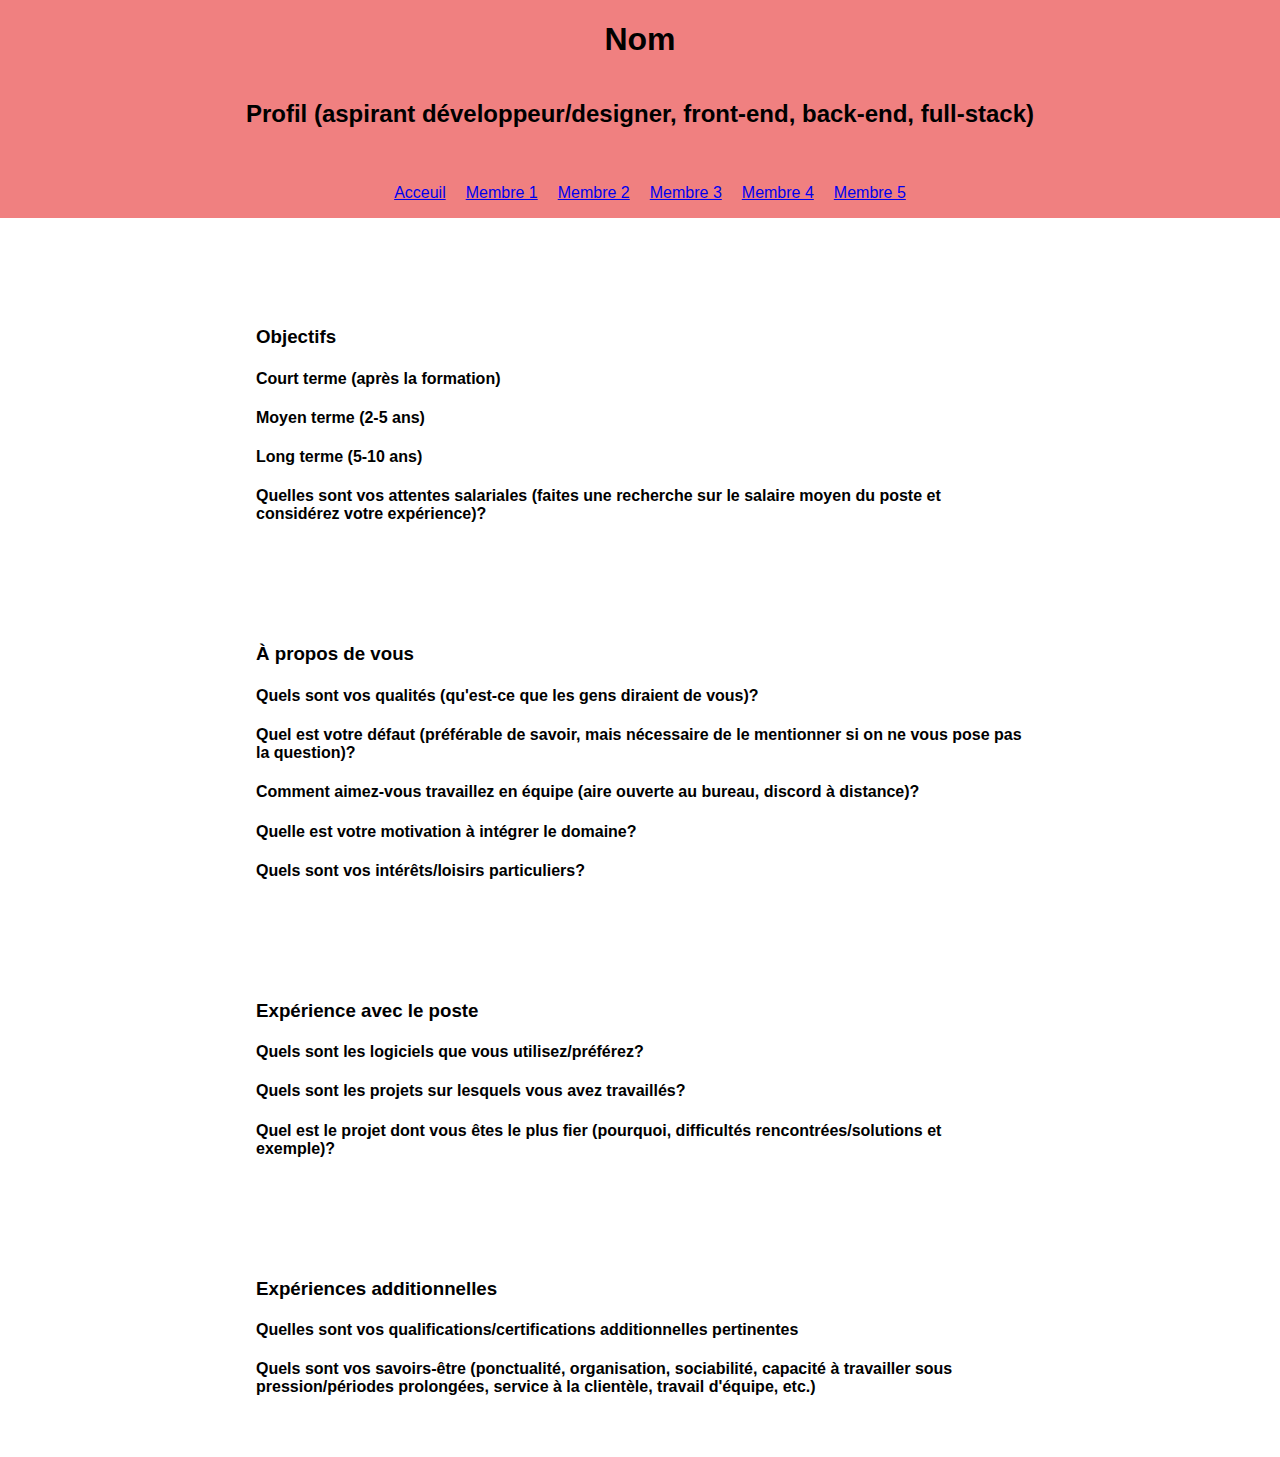
==== tp1_brouillet_felix_deroy_annie_kim/membre1.html @ b914fd21 "ajouter les fichiers de base dans le projet" ====
<!DOCTYPE html>
<html>

<head>
    <meta charset="UTF-8">
    <title>Membre 1</title>
    <link rel="stylesheet" type="text/css" href="css/style.css">
</head>

<body>
    <header class="membre1">
        <h1>Nom</h1>
        <h2>Profil (aspirant développeur/designer, front-end, back-end, full-stack)</h2>
        <nav>
            <ul>
                <li><a href="index.html">Acceuil</a></li>
                <li><a href="membre1.html">Membre 1</a></li>
                <li><a href="membre2.html">Membre 2</a></li>
                <li><a href="membre3.html">Membre 3</a></li>
                <li><a href="membre4.html">Membre 4</a></li>
                <li><a href="membre5.html">Membre 5</a></li>
            </ul>
        </nav>
    </header>
    <main>
        <section>
            <h3>Objectifs</h3>
            <h4>Court terme (après la formation) </h4>
            <h4>Moyen terme (2-5 ans) </h4>
            <h4>Long terme (5-10 ans)</h4>
            <h4>Quelles sont vos attentes salariales (faites une recherche sur le salaire moyen du poste et considérez votre expérience)?</h4>
        </section>
        <section>
            <h3>À propos de vous</h3>
            <h4>Quels sont vos qualités (qu'est-ce que les gens diraient de vous)?</h4>
            <h4>Quel est votre défaut (préférable de savoir, mais nécessaire de le mentionner si on ne vous pose pas la question)?</h4>
            <h4>Comment aimez-vous travaillez en équipe (aire ouverte au bureau, discord à distance)?</h4>
            <h4>Quelle est votre motivation à intégrer le domaine?</h4>
            <h4>Quels sont vos intérêts/loisirs particuliers?</h4>
        </section>
        <section>
            <h3>Expérience avec le poste</h3>
            <h4>Quels sont les logiciels que vous utilisez/préférez?</h4>
            <h4>Quels sont les projets sur lesquels vous avez travaillés?</h4>
            <h4>Quel est le projet dont vous êtes le plus fier (pourquoi, difficultés rencontrées/solutions et exemple)?
            </h4>
        </section>
        <section>
            <h3>Expériences additionnelles</h3>
            <h4>Quelles sont vos qualifications/certifications additionnelles pertinentes</h4>
            <h4>Quels sont vos savoirs-être (ponctualité, organisation, sociabilité, capacité à travailler sous pression/périodes prolongées, service à la clientèle, travail d'équipe, etc.)</h4>
        </section>
    </main>
</body>

</html>
---- tp1_brouillet_felix_deroy_annie_kim/css/style.css ----
body {
    font-family: Arial, sans-serif;
    margin: 0px;
  }
  
  header {
    display: flex;
    flex-direction: column;
    align-items: center;
    text-align: center;
  }
  
  nav {
    display: flex;
    justify-content: center;
    margin-top: 20px;
  }
  
  nav ul {
    list-style: none;
    display: flex;
  }
  
  nav li {
    margin-right: 20px;
  }
  
  main {
    display: flex;
    flex-wrap: wrap;
    justify-content: center;
    margin-top: 50px;
  }
  
  section {
    width: 60%;
    margin: 20px;
    padding: 20px;
    text-align: left;
  }

  .membre1 {
    background-color: lightcoral;    
  }
  .membre2 {
    background-color: lightgreen;    
  }
  .membre3 {
    background-color: lightblue;    
  }
  .membre4 {
    background-color: lightgoldenrodyellow;    
  }
  .membre5 {
    background-color: lightseagreen;    
  }
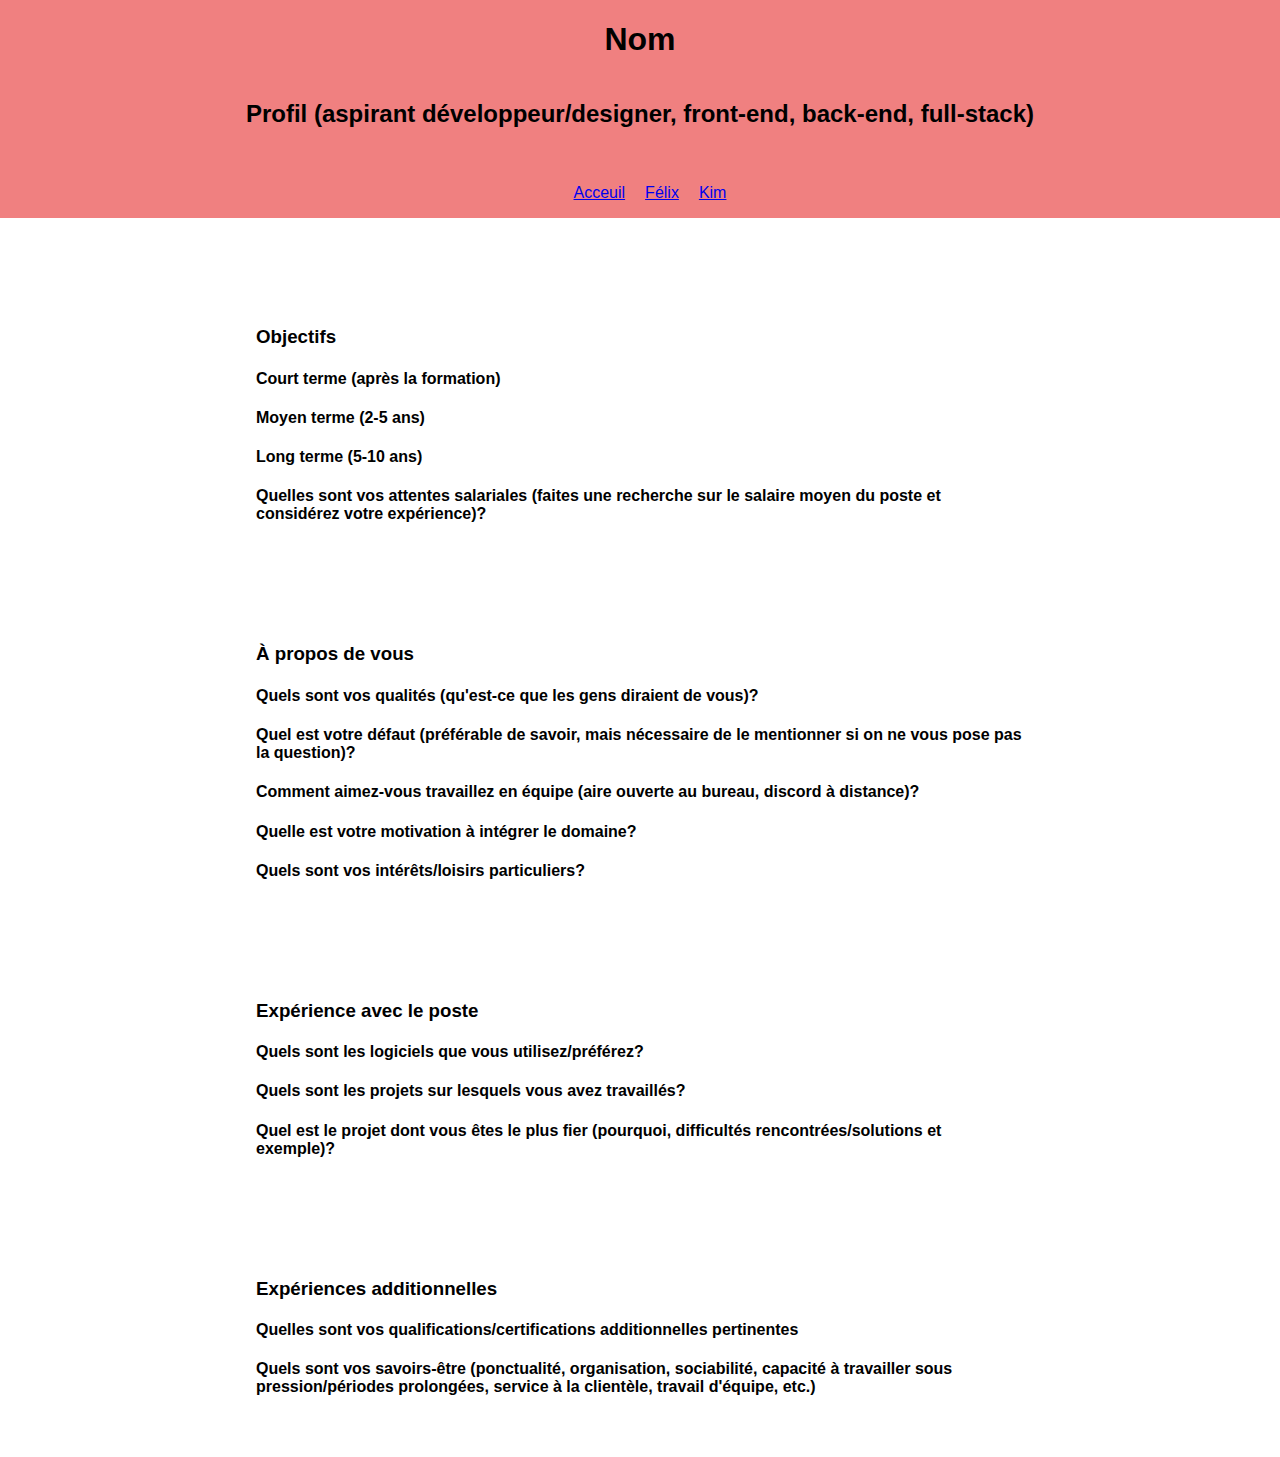
==== commit 4e970e8f: "modification des prenoms de membre 1 et membre 2 dans la page de m embre 1" ====
--- a/tp1_brouillet_felix_deroy_annie_kim/membre1.html
+++ b/tp1_brouillet_felix_deroy_annie_kim/membre1.html
@@ -14,11 +14,8 @@
         <nav>
             <ul>
                 <li><a href="index.html">Acceuil</a></li>
-                <li><a href="membre1.html">Membre 1</a></li>
-                <li><a href="membre2.html">Membre 2</a></li>
-                <li><a href="membre3.html">Membre 3</a></li>
-                <li><a href="membre4.html">Membre 4</a></li>
-                <li><a href="membre5.html">Membre 5</a></li>
+                <li><a href="membre1.html">Félix</a></li>
+                <li><a href="membre2.html">Kim</a></li>
             </ul>
         </nav>
     </header>
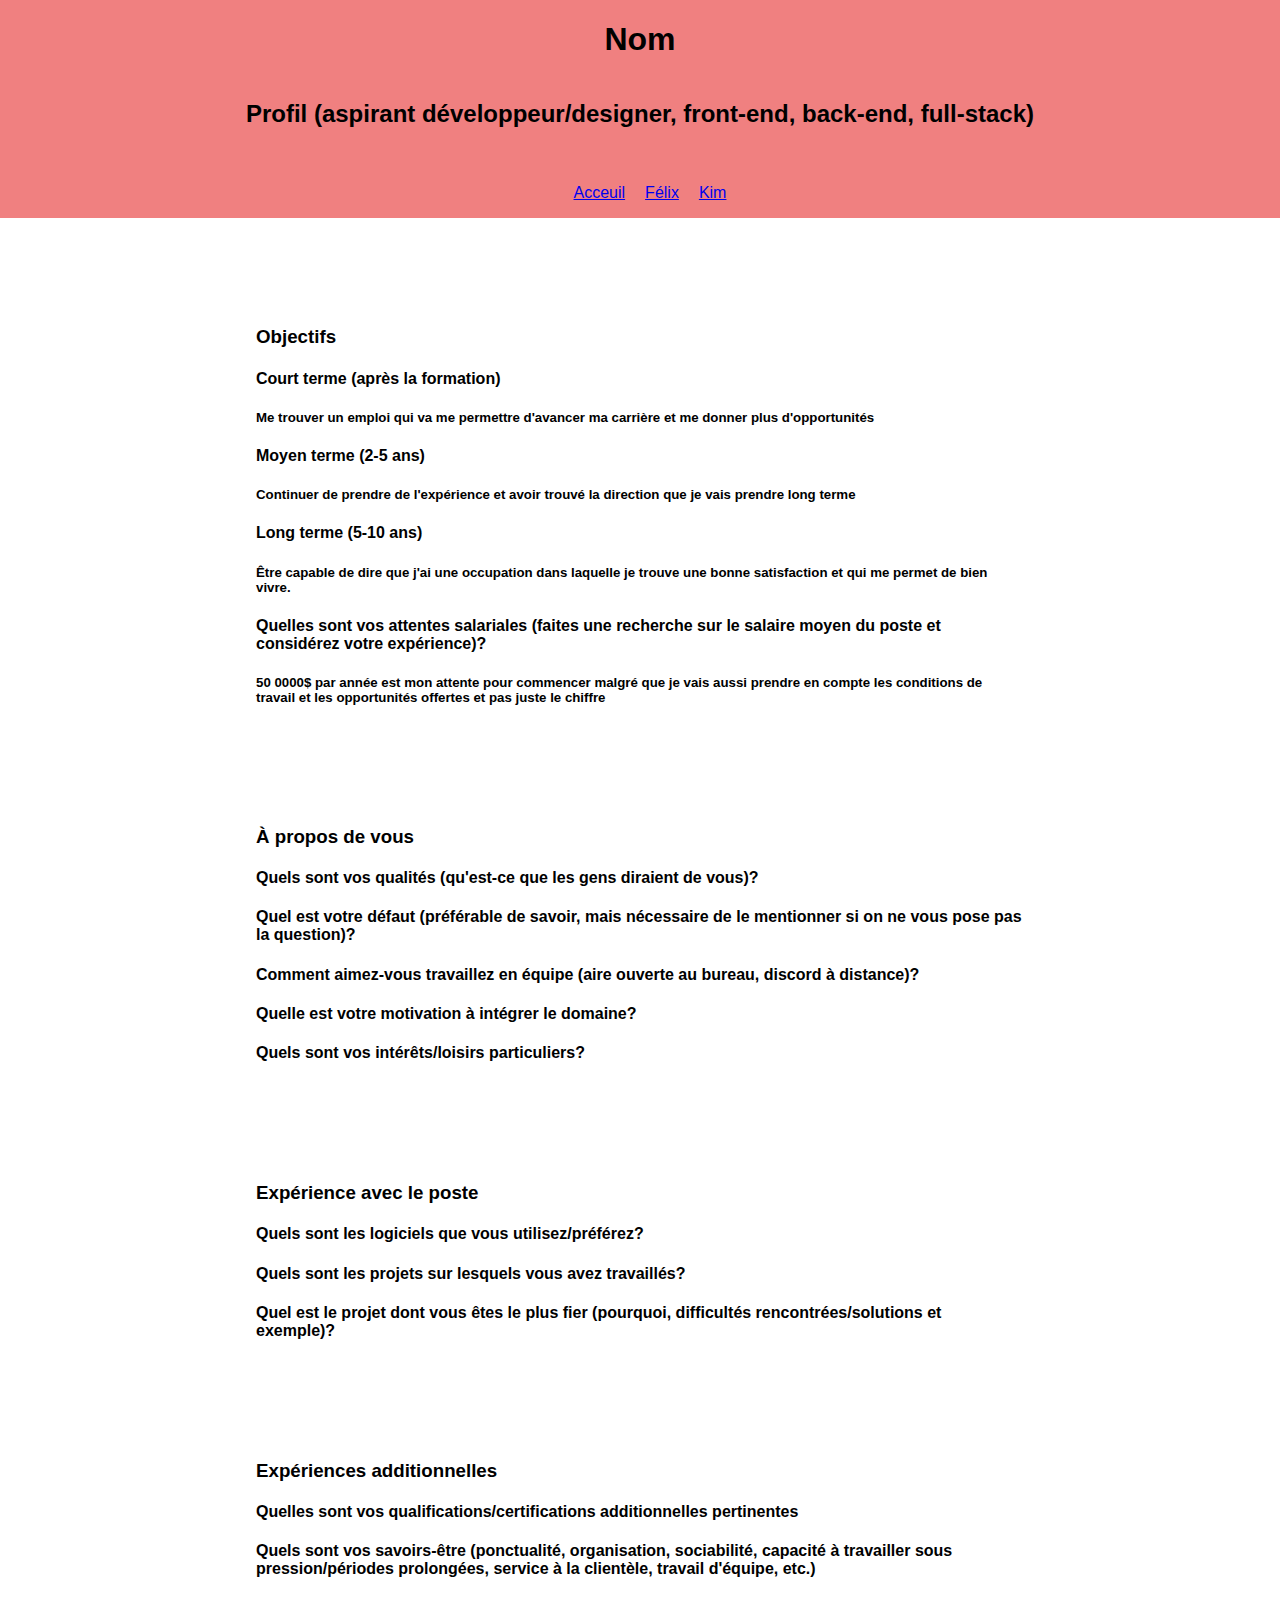
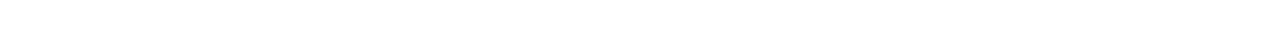
==== commit b6d45f85: "modification de la première section de membre 1 (felix)" ====
--- a/tp1_brouillet_felix_deroy_annie_kim/membre1.html
+++ b/tp1_brouillet_felix_deroy_annie_kim/membre1.html
@@ -22,10 +22,14 @@
     <main>
         <section>
             <h3>Objectifs</h3>
-            <h4>Court terme (après la formation) </h4>
+            <h4>Court terme (après la formation)</h4>
+            <h5>Me trouver un emploi qui va me permettre d'avancer ma carrière et me donner plus d'opportunités</h5>
             <h4>Moyen terme (2-5 ans) </h4>
+            <h5>Continuer de prendre de l'expérience et avoir trouvé la direction que je vais prendre long terme</h5>
             <h4>Long terme (5-10 ans)</h4>
+            <h5>Être capable de dire que j'ai une occupation dans laquelle je trouve une bonne satisfaction et qui me permet de bien vivre. </h5>
             <h4>Quelles sont vos attentes salariales (faites une recherche sur le salaire moyen du poste et considérez votre expérience)?</h4>
+            <h5>50 0000$ par année est mon attente pour commencer malgré que je vais aussi prendre en compte les conditions de travail et les opportunités offertes et pas juste le chiffre </h5>
         </section>
         <section>
             <h3>À propos de vous</h3>
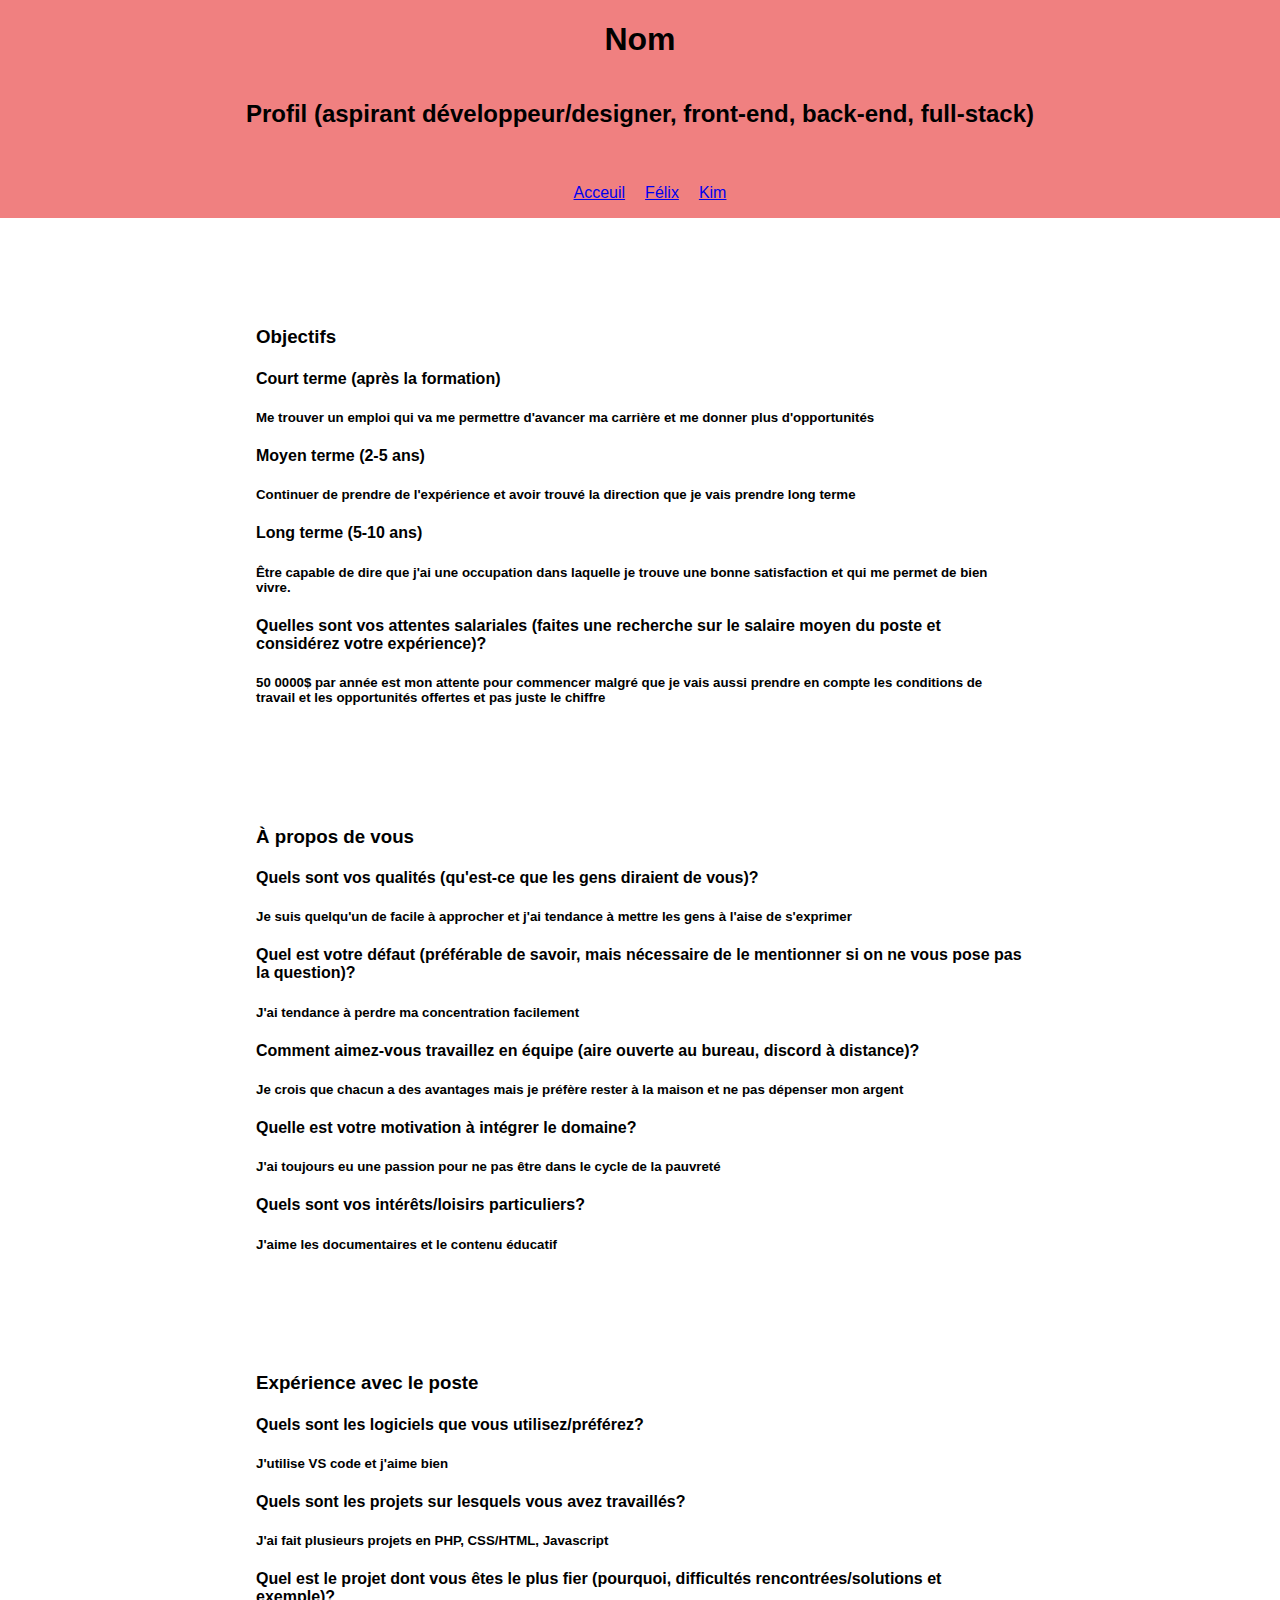
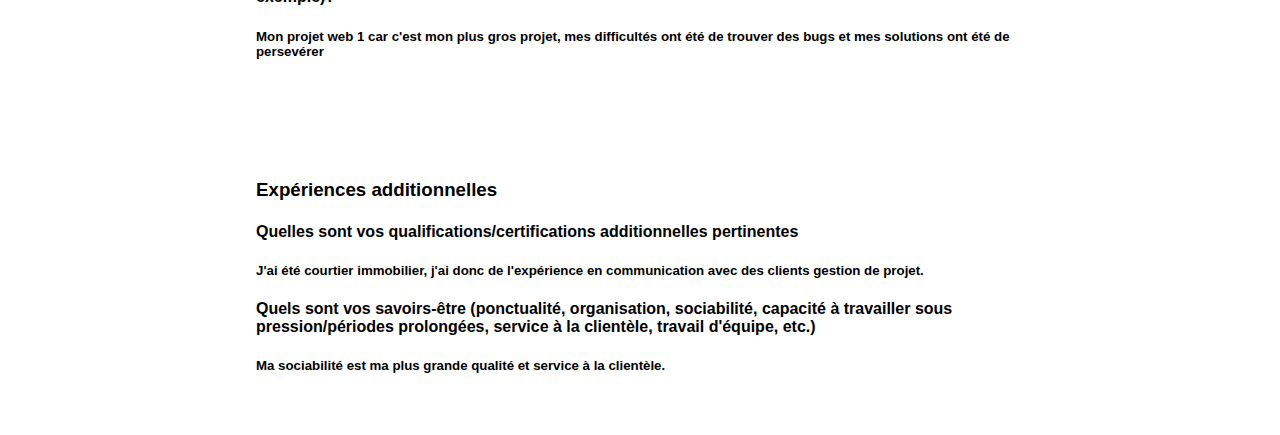
==== commit a7f80d05: "Finalisation de mon membre 1 (felix brouillet)" ====
--- a/tp1_brouillet_felix_deroy_annie_kim/membre1.html
+++ b/tp1_brouillet_felix_deroy_annie_kim/membre1.html
@@ -34,22 +34,32 @@
         <section>
             <h3>À propos de vous</h3>
             <h4>Quels sont vos qualités (qu'est-ce que les gens diraient de vous)?</h4>
+            <h5>Je suis quelqu'un de facile à approcher et j'ai tendance à mettre les gens à l'aise de s'exprimer</h5>
             <h4>Quel est votre défaut (préférable de savoir, mais nécessaire de le mentionner si on ne vous pose pas la question)?</h4>
+            <h5>J'ai tendance à perdre ma concentration facilement</h5>
             <h4>Comment aimez-vous travaillez en équipe (aire ouverte au bureau, discord à distance)?</h4>
+            <h5>Je crois que chacun a des avantages mais je préfère rester à la maison et ne pas dépenser mon argent</h5>
             <h4>Quelle est votre motivation à intégrer le domaine?</h4>
+            <h5>J'ai toujours eu une passion pour ne pas être dans le cycle de la pauvreté</h5>
             <h4>Quels sont vos intérêts/loisirs particuliers?</h4>
+            <h5>J'aime les documentaires et le contenu éducatif</h5>
         </section>
         <section>
             <h3>Expérience avec le poste</h3>
             <h4>Quels sont les logiciels que vous utilisez/préférez?</h4>
+            <h5>J'utilise VS code et j'aime bien</h5>
             <h4>Quels sont les projets sur lesquels vous avez travaillés?</h4>
+            <h5>J'ai fait plusieurs projets en PHP, CSS/HTML, Javascript</h5>
             <h4>Quel est le projet dont vous êtes le plus fier (pourquoi, difficultés rencontrées/solutions et exemple)?
+            <h5>Mon projet web 1 car c'est mon plus gros projet, mes difficultés ont été de trouver des bugs et mes solutions ont été de persevérer</h5>
             </h4>
         </section>
         <section>
             <h3>Expériences additionnelles</h3>
             <h4>Quelles sont vos qualifications/certifications additionnelles pertinentes</h4>
+            <h5>J'ai été courtier immobilier, j'ai donc de l'expérience en communication avec des clients gestion de projet.</h5>
             <h4>Quels sont vos savoirs-être (ponctualité, organisation, sociabilité, capacité à travailler sous pression/périodes prolongées, service à la clientèle, travail d'équipe, etc.)</h4>
+            <h5>Ma sociabilité est ma plus grande qualité et service à la clientèle.</h5>
         </section>
     </main>
 </body>
--- a/tp1_brouillet_felix_deroy_annie_kim/css/style.css
+++ b/tp1_brouillet_felix_deroy_annie_kim/css/style.css
@@ -44,13 +44,4 @@
   }
   .membre2 {
     background-color: lightgreen;    
-  }
-  .membre3 {
-    background-color: lightblue;    
-  }
-  .membre4 {
-    background-color: lightgoldenrodyellow;    
-  }
-  .membre5 {
-    background-color: lightseagreen;    
   }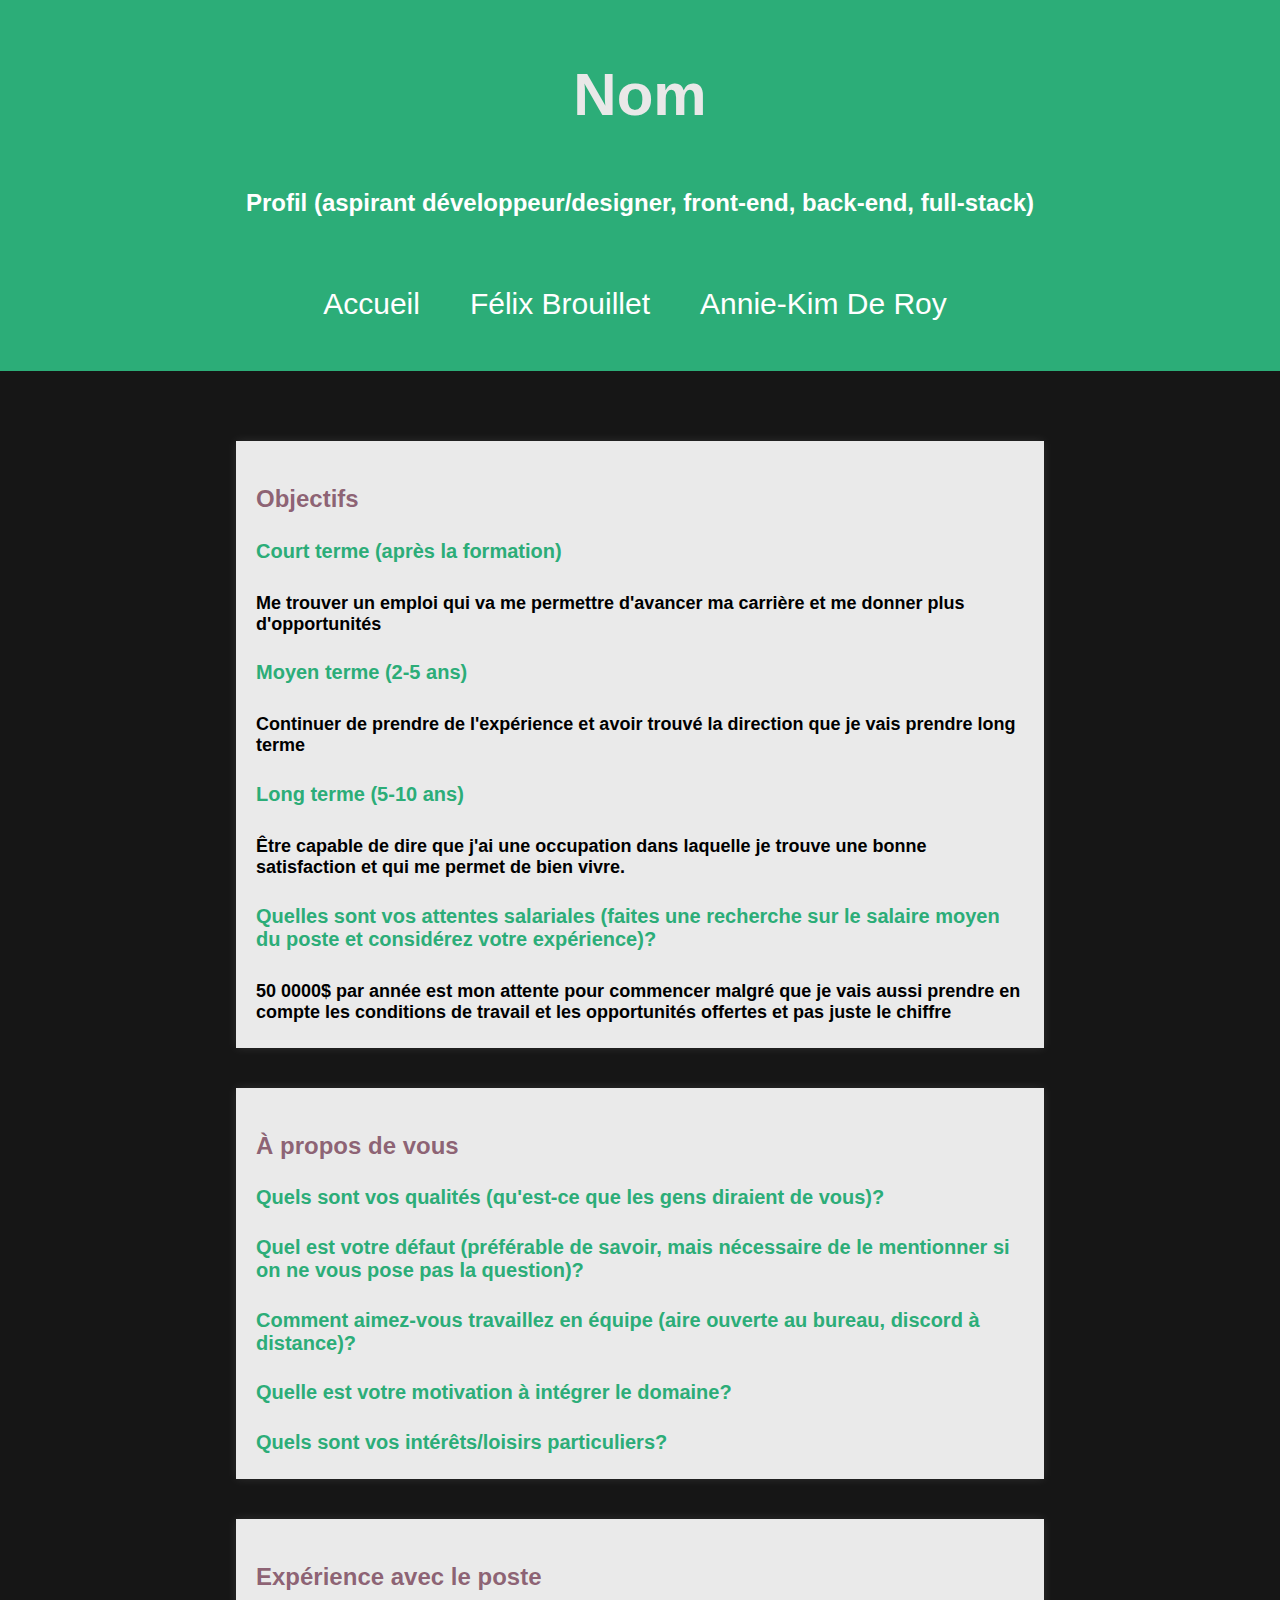
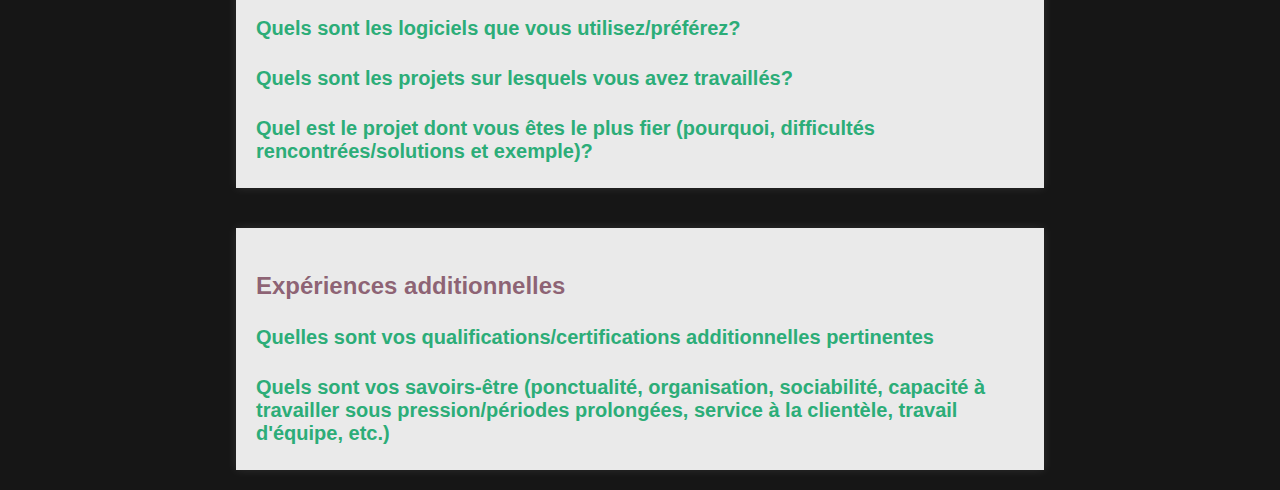
==== commit b916f3bd: "Addition du scss, html de la page d'accueil et de ma page perso." ====
--- a/tp1_brouillet_felix_deroy_annie_kim/membre1.html
+++ b/tp1_brouillet_felix_deroy_annie_kim/membre1.html
@@ -13,9 +13,9 @@
         <h2>Profil (aspirant développeur/designer, front-end, back-end, full-stack)</h2>
         <nav>
             <ul>
-                <li><a href="index.html">Acceuil</a></li>
-                <li><a href="membre1.html">Félix</a></li>
-                <li><a href="membre2.html">Kim</a></li>
+                <li><a href="index.html">Accueil</a></li>
+                <li><a href="membre1.html">Félix Brouillet</a></li>
+                <li><a href="membre2.html">Annie-Kim De Roy</a></li>
             </ul>
         </nav>
     </header>
@@ -34,32 +34,22 @@
         <section>
             <h3>À propos de vous</h3>
             <h4>Quels sont vos qualités (qu'est-ce que les gens diraient de vous)?</h4>
-            <h5>Je suis quelqu'un de facile à approcher et j'ai tendance à mettre les gens à l'aise de s'exprimer</h5>
             <h4>Quel est votre défaut (préférable de savoir, mais nécessaire de le mentionner si on ne vous pose pas la question)?</h4>
-            <h5>J'ai tendance à perdre ma concentration facilement</h5>
             <h4>Comment aimez-vous travaillez en équipe (aire ouverte au bureau, discord à distance)?</h4>
-            <h5>Je crois que chacun a des avantages mais je préfère rester à la maison et ne pas dépenser mon argent</h5>
             <h4>Quelle est votre motivation à intégrer le domaine?</h4>
-            <h5>J'ai toujours eu une passion pour ne pas être dans le cycle de la pauvreté</h5>
             <h4>Quels sont vos intérêts/loisirs particuliers?</h4>
-            <h5>J'aime les documentaires et le contenu éducatif</h5>
         </section>
         <section>
             <h3>Expérience avec le poste</h3>
             <h4>Quels sont les logiciels que vous utilisez/préférez?</h4>
-            <h5>J'utilise VS code et j'aime bien</h5>
             <h4>Quels sont les projets sur lesquels vous avez travaillés?</h4>
-            <h5>J'ai fait plusieurs projets en PHP, CSS/HTML, Javascript</h5>
             <h4>Quel est le projet dont vous êtes le plus fier (pourquoi, difficultés rencontrées/solutions et exemple)?
-            <h5>Mon projet web 1 car c'est mon plus gros projet, mes difficultés ont été de trouver des bugs et mes solutions ont été de persevérer</h5>
             </h4>
         </section>
         <section>
             <h3>Expériences additionnelles</h3>
             <h4>Quelles sont vos qualifications/certifications additionnelles pertinentes</h4>
-            <h5>J'ai été courtier immobilier, j'ai donc de l'expérience en communication avec des clients gestion de projet.</h5>
             <h4>Quels sont vos savoirs-être (ponctualité, organisation, sociabilité, capacité à travailler sous pression/périodes prolongées, service à la clientèle, travail d'équipe, etc.)</h4>
-            <h5>Ma sociabilité est ma plus grande qualité et service à la clientèle.</h5>
         </section>
     </main>
 </body>
--- a/tp1_brouillet_felix_deroy_annie_kim/css/style.css
+++ b/tp1_brouillet_felix_deroy_annie_kim/css/style.css
@@ -1,47 +1,131 @@
 body {
-    font-family: Arial, sans-serif;
-    margin: 0px;
-  }
-  
-  header {
-    display: flex;
-    flex-direction: column;
-    align-items: center;
-    text-align: center;
-  }
-  
-  nav {
-    display: flex;
-    justify-content: center;
-    margin-top: 20px;
-  }
-  
-  nav ul {
-    list-style: none;
-    display: flex;
-  }
-  
-  nav li {
-    margin-right: 20px;
-  }
-  
-  main {
-    display: flex;
-    flex-wrap: wrap;
-    justify-content: center;
-    margin-top: 50px;
-  }
-  
-  section {
-    width: 60%;
-    margin: 20px;
-    padding: 20px;
-    text-align: left;
-  }
+  font-family: Arial, sans-serif;
+  margin: 0px;
+  background-color: #161616;
+}
 
-  .membre1 {
-    background-color: lightcoral;    
-  }
-  .membre2 {
-    background-color: lightgreen;    
-  }+header {
+  display: flex;
+  flex-direction: column;
+  align-items: center;
+  text-align: center;
+  background-color: rgba(94, 29, 56, 0.6784313725);
+  padding: 20px;
+  color: white;
+}
+
+nav {
+  display: flex;
+  justify-content: center;
+  margin-top: 20px;
+  font-size: 25px;
+}
+nav ul {
+  list-style: none;
+  display: flex;
+}
+nav ul li a {
+  text-decoration: none;
+  color: white;
+  position: relative;
+  margin-right: 30px;
+}
+nav ul li a:before {
+  content: "";
+  position: absolute;
+  width: 100%;
+  height: 2px;
+  bottom: -4px;
+  left: 0;
+  background-color: transparent;
+  visibility: hidden;
+  transform: scaleX(0);
+  transition: all 0.3s ease-in-out;
+}
+nav ul li a:hover {
+  color: #d45676;
+  font-weight: bold;
+}
+nav ul li a:hover:before {
+  visibility: visible;
+  background-color: #d45676;
+  transform: scaleX(1);
+}
+
+main {
+  display: flex;
+  flex-wrap: wrap;
+  justify-content: center;
+  margin-top: 50px;
+}
+
+section {
+  width: 60%;
+  margin: 20px;
+  padding: 20px;
+  text-align: left;
+  background-color: rgba(250, 250, 250, 0.9333333333);
+  box-shadow: 0px 0px 10px rgba(255, 255, 255, 0.1);
+}
+section h3 {
+  color: rgba(94, 29, 56, 0.6784313725);
+  font-size: 24px;
+  margin-bottom: 10px;
+}
+section h4 {
+  color: #2cad78;
+  font-size: 20px;
+  margin-bottom: 5px;
+}
+section h5 {
+  color: #000000;
+  font-size: 18px;
+  margin-bottom: 5px;
+}
+section p {
+  color: #000000;
+  font-size: 18px;
+  line-height: 1.5;
+  font-weight: bold;
+}
+
+.membre1 {
+  background-color: #2cad78;
+}
+
+.membre2 {
+  background-color: rgb(101, 59, 129);
+}
+
+nav {
+  font-size: 30px;
+}
+nav ul li {
+  margin-right: 20px;
+}
+
+h1 {
+  color: rgb(233, 232, 232);
+  font-size: 60px;
+}
+
+div {
+  display: flex;
+  align-items: center;
+  justify-content: center;
+  margin-top: 50px;
+}
+div img {
+  width: 600px;
+  height: auto;
+  margin-right: 20px;
+  margin-left: 20px;
+  border-radius: 60px;
+}
+div h2 {
+  text-align: left;
+  width: 30%;
+  line-height: 1.5;
+  font-weight: normal;
+  color: rgb(240, 240, 240);
+}/*# sourceMappingURL=style.css.map */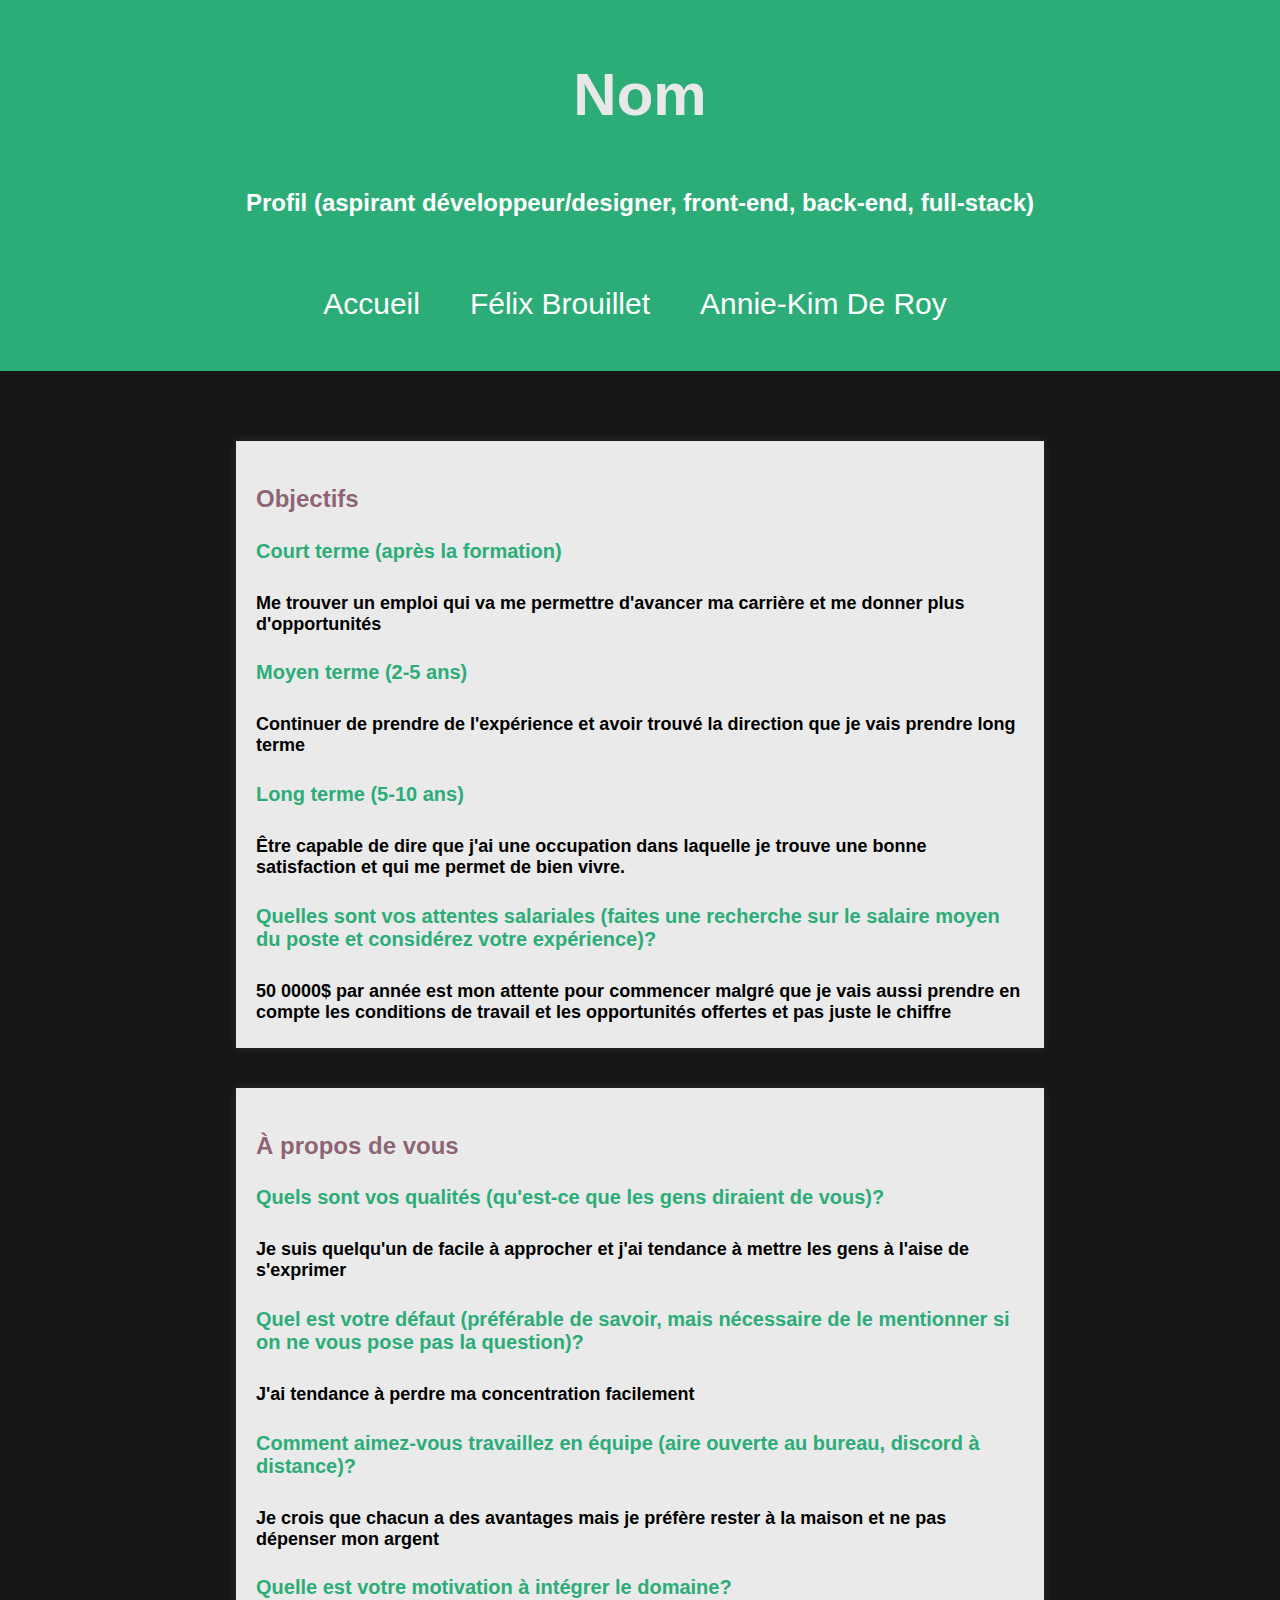
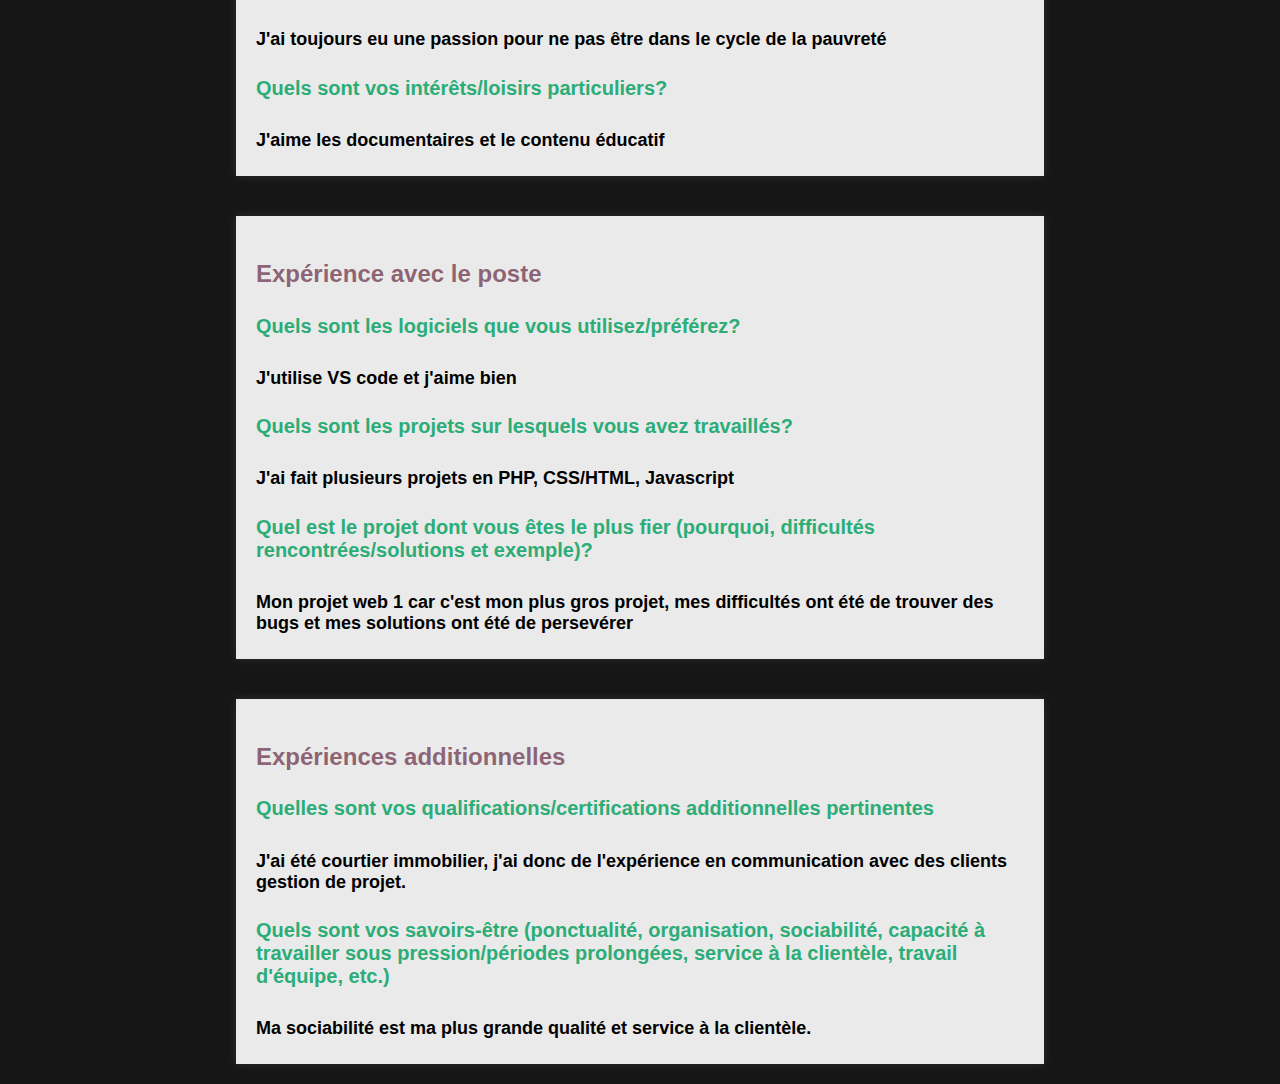
==== commit a4b0aa07: "Merge branch 'main' of https://github.com/felixbrouillet/spogeth_team into kim" ====
--- a/tp1_brouillet_felix_deroy_annie_kim/membre1.html
+++ b/tp1_brouillet_felix_deroy_annie_kim/membre1.html
@@ -34,22 +34,32 @@
         <section>
             <h3>À propos de vous</h3>
             <h4>Quels sont vos qualités (qu'est-ce que les gens diraient de vous)?</h4>
+            <h5>Je suis quelqu'un de facile à approcher et j'ai tendance à mettre les gens à l'aise de s'exprimer</h5>
             <h4>Quel est votre défaut (préférable de savoir, mais nécessaire de le mentionner si on ne vous pose pas la question)?</h4>
+            <h5>J'ai tendance à perdre ma concentration facilement</h5>
             <h4>Comment aimez-vous travaillez en équipe (aire ouverte au bureau, discord à distance)?</h4>
+            <h5>Je crois que chacun a des avantages mais je préfère rester à la maison et ne pas dépenser mon argent</h5>
             <h4>Quelle est votre motivation à intégrer le domaine?</h4>
+            <h5>J'ai toujours eu une passion pour ne pas être dans le cycle de la pauvreté</h5>
             <h4>Quels sont vos intérêts/loisirs particuliers?</h4>
+            <h5>J'aime les documentaires et le contenu éducatif</h5>
         </section>
         <section>
             <h3>Expérience avec le poste</h3>
             <h4>Quels sont les logiciels que vous utilisez/préférez?</h4>
+            <h5>J'utilise VS code et j'aime bien</h5>
             <h4>Quels sont les projets sur lesquels vous avez travaillés?</h4>
+            <h5>J'ai fait plusieurs projets en PHP, CSS/HTML, Javascript</h5>
             <h4>Quel est le projet dont vous êtes le plus fier (pourquoi, difficultés rencontrées/solutions et exemple)?
+            <h5>Mon projet web 1 car c'est mon plus gros projet, mes difficultés ont été de trouver des bugs et mes solutions ont été de persevérer</h5>
             </h4>
         </section>
         <section>
             <h3>Expériences additionnelles</h3>
             <h4>Quelles sont vos qualifications/certifications additionnelles pertinentes</h4>
+            <h5>J'ai été courtier immobilier, j'ai donc de l'expérience en communication avec des clients gestion de projet.</h5>
             <h4>Quels sont vos savoirs-être (ponctualité, organisation, sociabilité, capacité à travailler sous pression/périodes prolongées, service à la clientèle, travail d'équipe, etc.)</h4>
+            <h5>Ma sociabilité est ma plus grande qualité et service à la clientèle.</h5>
         </section>
     </main>
 </body>
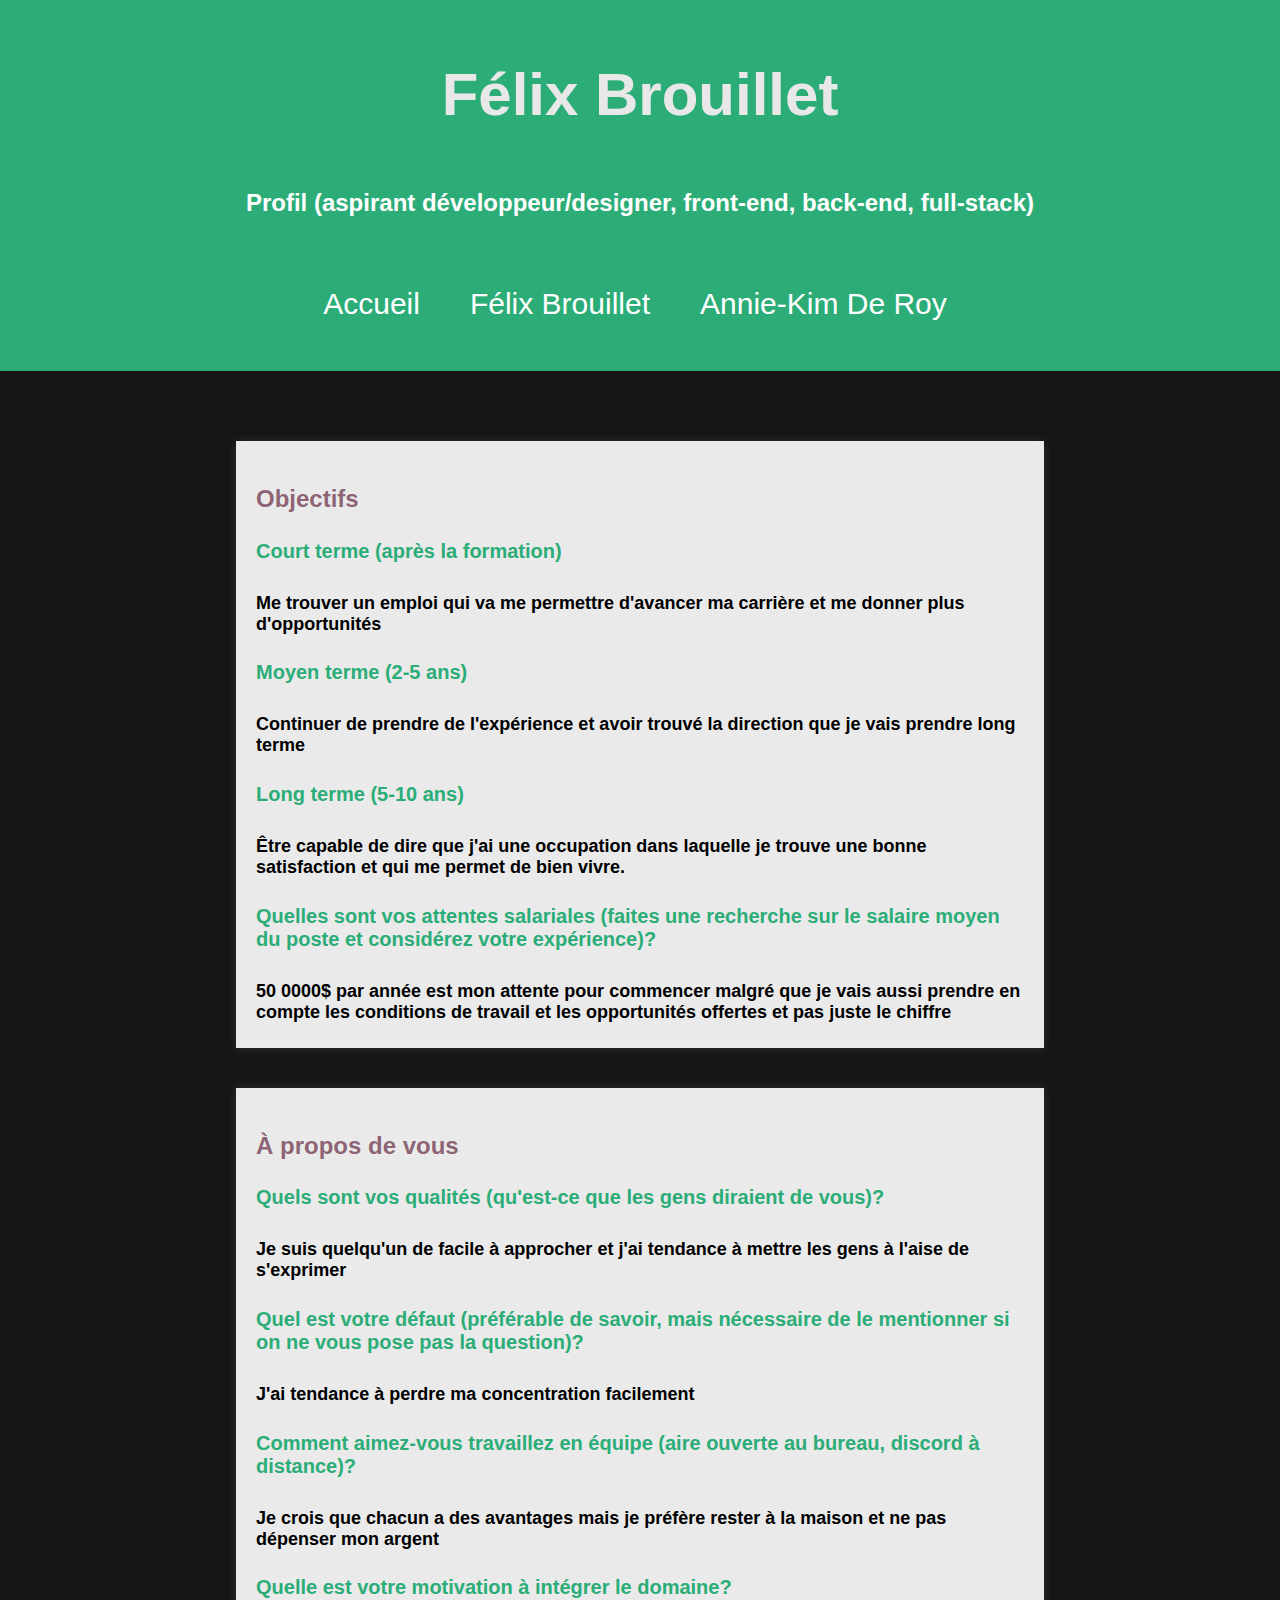
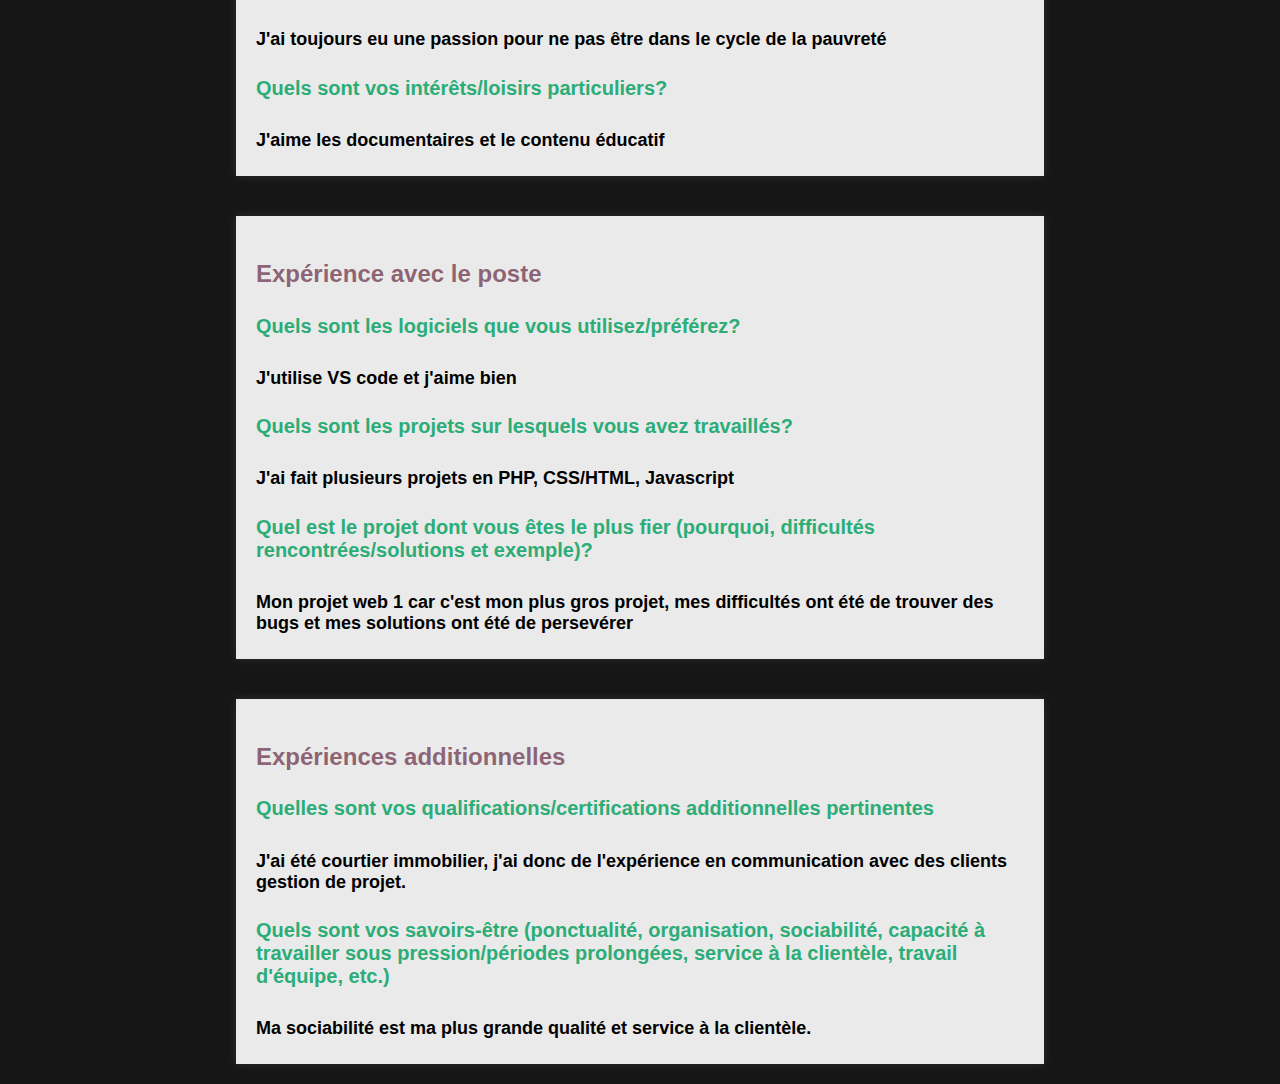
==== commit 174462a3: "Ajout du mon de felix dans le h1" ====
--- a/tp1_brouillet_felix_deroy_annie_kim/membre1.html
+++ b/tp1_brouillet_felix_deroy_annie_kim/membre1.html
@@ -9,7 +9,7 @@
 
 <body>
     <header class="membre1">
-        <h1>Nom</h1>
+        <h1>Félix Brouillet</h1>
         <h2>Profil (aspirant développeur/designer, front-end, back-end, full-stack)</h2>
         <nav>
             <ul>
